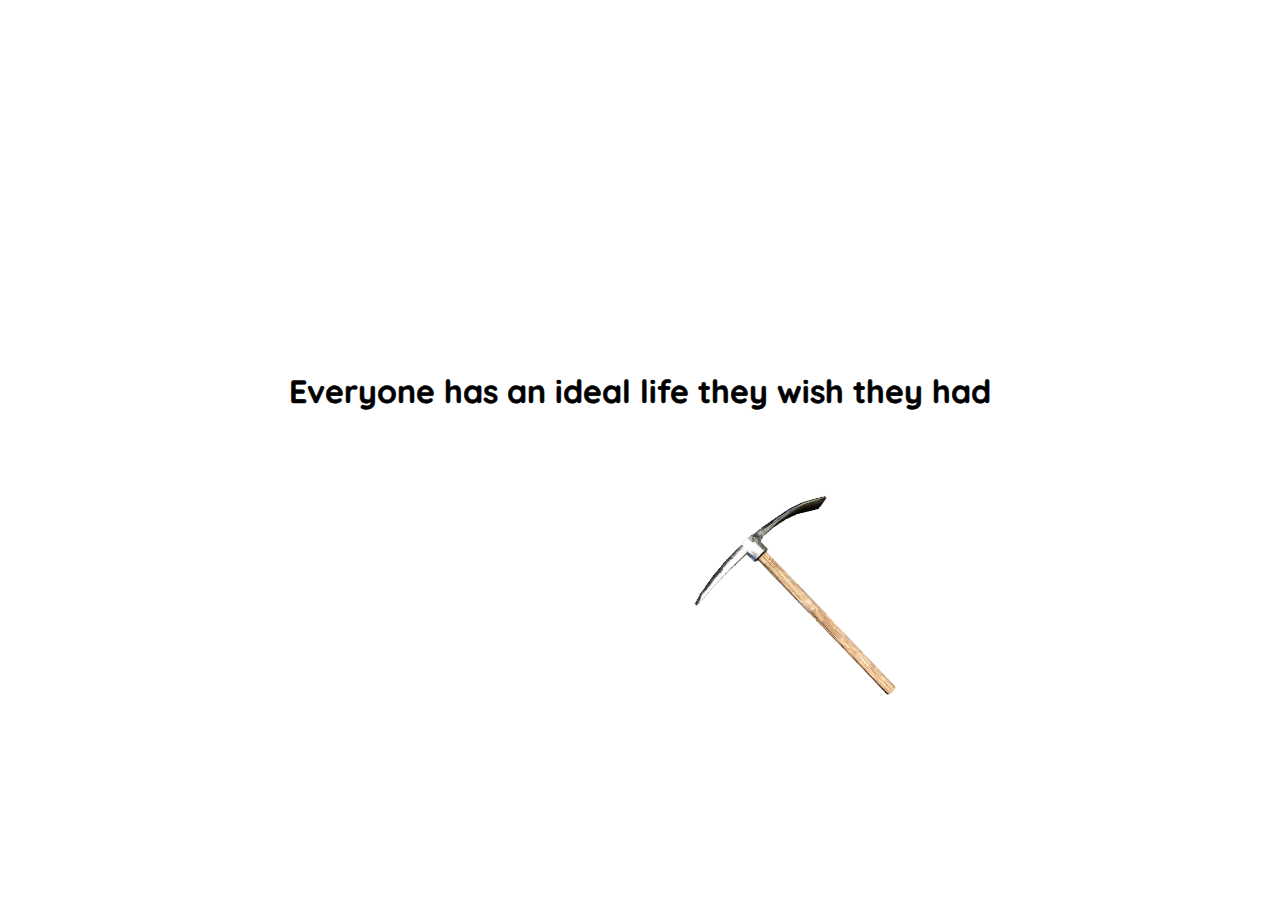
==== index.html @ 961ea8dd "adding..." ====
<!DOCTYPE html>
<html>
<head>

	<meta charset="utf-8">
	<meta name="viewport" content="width=device-width, initial-scale=1">

	<title>Portfolio</title>

	<script src="https://code.jquery.com/jquery-3.6.0.min.js" integrity="sha256-/xUj+3OJU5yExlq6GSYGSHk7tPXikynS7ogEvDej/m4=" crossorigin="anonymous"></script>

	<link rel="stylesheet" type="text/css" href="style/style.css">

	<link href="https://fonts.googleapis.com/css?family=Quicksand" rel="stylesheet">
</head>
<body class="p1">
    <div>

    	<audio id="break1" src="style/Audio/break.mp3" controls></audio>
<div class='textfl'>
		<h1 class="text">Everyone has an ideal life they wish they had</h1>
</div>
        <img class="pick pick1" src="style/Images/pick.png">
        
        
    </div>
</body>
<script src="java/java.js"></script>
</html>
---- style/style.css ----
.p1 {
  background: url(images/Wall.jpg) no-repeat center center fixed; 
  -webkit-background-size: cover;
  -moz-background-size: cover;
  -o-background-size: cover;
  background-size: cover;
}

.text {
    color:black;
	-webkit-text-stroke: 0.5px black;
	font-family:Quicksand;
}
.textfl{
    height: 100%;
  padding: 38vh 0;
  text-align: center;
}
.pick {
	height:200px;
    position:absolute;
    right:30%;
    top:55%;
    cursor:pointer;
}
#m{
    cursor:pointer;
}

@keyframes swing {
    0% { transform:  rotate(0deg);}
    20% { transform:  rotate(30deg);}
    40% { transform:  rotate(-20deg);}
    100% { transform:  rotate(0deg);}
}
audio{
	display: none;
}

.sky { 
  background: url(images/sky.jpeg) no-repeat center center fixed; 
  -webkit-background-size: cover;
  -moz-background-size: cover;
  -o-background-size: cover;
  background-size: cover;
}
.name {
    display: block;
    margin-left: auto;
    margin-right: auto;
    width: 80%;
}

.clouds img{
    width:100px;
}
.clouds{
    width:100%;
    position:relative;
}
.c1{
    animation:cloud 7s backwards infinite;
}
.c2{
    animation:cloud2 7s backwards infinite;
}
@keyframes cloud{
    0%{
        transform:translateX(-20vh);
        opacity:0;
    }
    50%{
        opacity:1;
    }
    70%{
        opacity:1;
    }
    100%{
    transform:translateX(170vh);
        opacity:0;
    }
}
@keyframes cloud2{
    0%{
        transform:translateX(170vh);
        opacity:0;
    }
    50%{
        opacity:1;
    }
    70%{
        opacity:1;
    }
    100%{
    transform:translateX(0vh);
        opacity:0;
    }
}
#cl1 img:nth-child(1){
    animation-delay:1s;
}
#cl1 img:nth-child(2){
    animation-delay:6s;
}
#cl2 img:nth-child(1){
    animation-delay:4.5s;
}
#cl2 img:nth-child(2){
    animation-delay:3s;
}

 p,h1, h2, h3{
    font-family: Quicksand;
}
.h1{
    margin-left:5%;
    color:black;
    -webkit-text-stroke: 0.7px black;
    animation:wiggle 20s infinite;
    text-align:center;
        font-size:35px;
      font-weight: bold;
}

@keyframes wiggle {
    12% { transform:  translate(200px,-30px) rotate(5deg);}
    36% { transform:  translate(-200px, 0px) rotate(-5deg);}
    60% { transform:  translate(200px, 20px) rotate(5deg);}
    84% { transform:  translate(-200px, -10px) rotate(-5deg);}
    100% { transform:  translate(0px, 0px) rotate(0deg);}
}

.flex{
    display:flex;
    position: relative;
    transform: translateY(150px);
    opacity: 0;
    transition: all 2s ease;
}

.flex.active{
    transform: translateY(0px);
    opacity: 1;
    
}

.texts, p{
    text-align:center;
}

.year{
    width:20%;
    display:flex;
    flex-direction:column;
    justify-content:space-around;
    align-items:center;
    
}

.texts{
    width:50%;
}
.content{
    width:30%;
    display:flex;
    flex-direction:column;
    justify-content:space-around;
    align-items:center;   
}
.content img{
    width: 90%;
}
#r{
    margin-bottom: 15px;
}
#w{
    margin-top: 15px;
}
.font{
    padding:5%;
    padding-top:2%;
    font-size:25px;
}

.plane{
    width:100px;
    position:absolute;
    animation:fly-r 10s infinite;
}

@keyframes fly-r{
    0%{
    transform:translateX(-1000vh);
    }
    40%{
    transform:translate(-20vh, 15vh);
    }
    70%{
    transform:translate(200vh, -15vh);
    }
    100%{
    transform:translateX(1000vh);
    }
}

.jet{
    width:100px;
    position:absolute;
    animation:fly-l 5s infinite;
}

@keyframes fly-l{
    0%{
    transform:translateX(1000vh);
    }
    40%{
    transform:translate(200vh, -15vh);
    }
    70%{
    transform:translate(-20vh, 15vh);
    }
    100%{
    transform:translateX(-1000vh);
    }
}

.eagle{
    width:100px;
    position:absolute;
    animation:fly-loop 15s infinite;
}

@keyframes fly-loop{
    0%{
    transform:translateX(-30vh);
    }
    
    100%{
    transform:translateX(250vh);
    }
}

.rocket{
    width:100px;
    position:absolute;
    animation:fly-up 13s infinite;
}

@keyframes fly-up{
    0%{
    transform:translate(-30vh,50vh);
    }
    
    100%{
    transform:translate(200vh,-380vh);
    }
}
#img img{
    align-items:center;   
    margin:10px;
    width: 30%;
}
.img{
    display:flex;
    justify-content:space-around;

}

.imgs{
    display:flex;
    justify-content:space-around;
    height: 500px;
}


hr{
    height:5px;
    border-width:0;
    color:black;
    background-color:black;
}

.con{
    width:20px;
    height:20px;
    margin-top: 5px;
    margin-right:10px;
}
.cont{
    width:150px;
    height:20px;
    margin-top: 20px;
    margin-right:10px;
}
.flexc{
    display:flex;
    justify-content:space-around;
        align-items:center;   
    text-align:center;
}

#img img, .content img{
    border: black 5px solid;
}
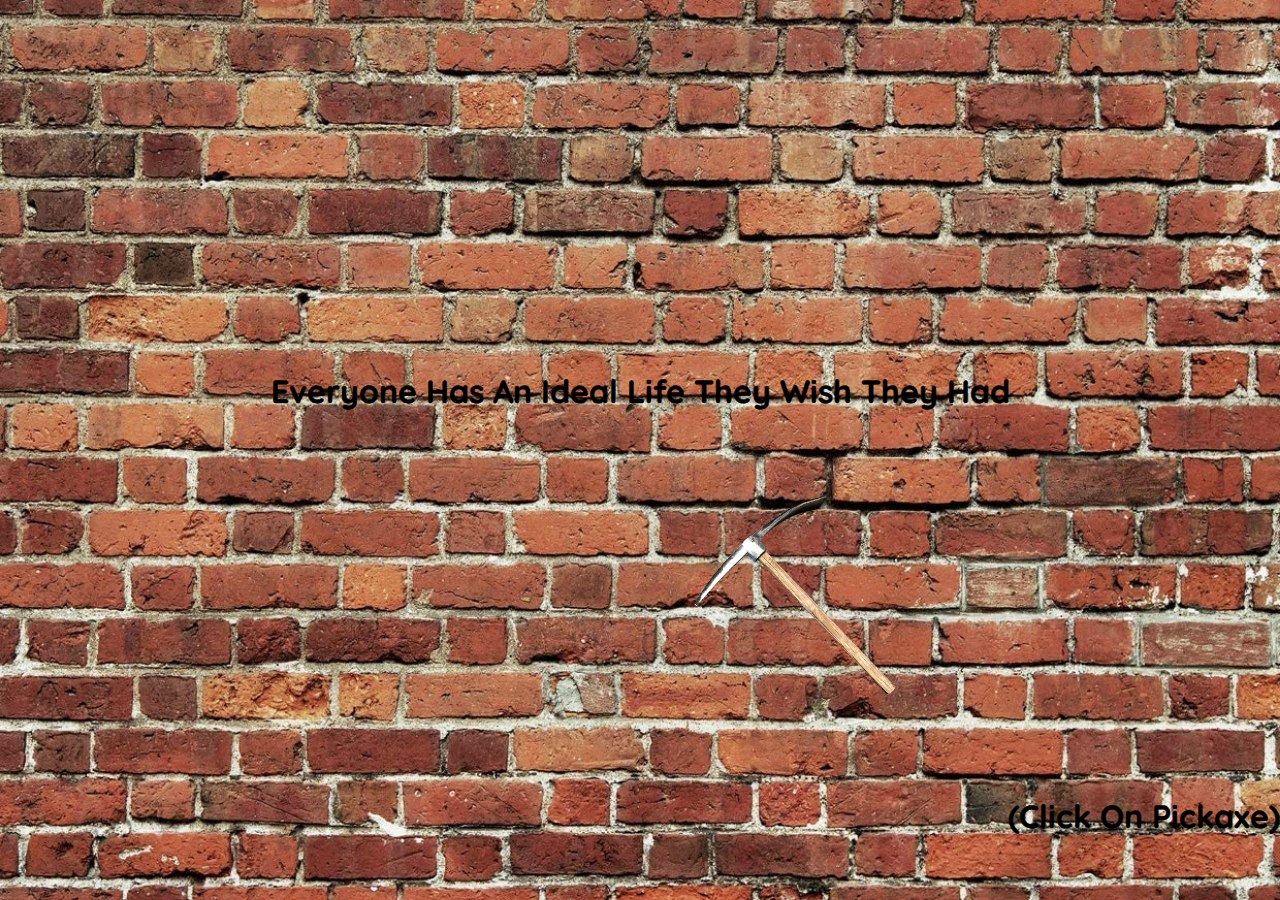
==== commit f4530a8c: "Finale" ====
--- a/index.html
+++ b/index.html
@@ -18,12 +18,13 @@
 
     	<audio id="break1" src="style/Audio/break.mp3" controls></audio>
 <div class='textfl'>
-		<h1 class="text">Everyone has an ideal life they wish they had</h1>
+		<h1 class="text">Everyone Has An Ideal Life They Wish They Had</h1>
 </div>
         <img class="pick pick1" src="style/Images/pick.png">
         
         
     </div>
+    	<h1 class= "hint">(Click On Pickaxe)</h1>
 </body>
 <script src="java/java.js"></script>
 </html>
--- a/style/style.css
+++ b/style/style.css
@@ -1,6 +1,10 @@
 
 .p1 {
-  background: url(images/Wall.jpg) no-repeat center center fixed; 
+    background-image: url('Images/Wall.jpg');
+    background-repeat: no-repeat; 
+    background-position: center;
+    background-origin: center;
+    background-attachment: fixed;
   -webkit-background-size: cover;
   -moz-background-size: cover;
   -o-background-size: cover;
@@ -39,7 +43,11 @@
 }
 
 .sky { 
-  background: url(images/sky.jpeg) no-repeat center center fixed; 
+  background-image: url('Images/sky.jpeg');
+    background-repeat: no-repeat; 
+    background-position: center;
+    background-origin: center;
+    background-attachment: fixed; 
   -webkit-background-size: cover;
   -moz-background-size: cover;
   -o-background-size: cover;
@@ -172,10 +180,10 @@
     width: 90%;
 }
 #r{
-    margin-bottom: 15px;
+    margin-top: 10px;
 }
 #w{
-    margin-top: 15px;
+    margin-bottom: 10px;
 }
 .font{
     padding:5%;
@@ -303,3 +311,11 @@
 #img img, .content img{
     border: black 5px solid;
 }
+
+.hint {
+    position:absolute;
+    right:0%;
+    color:black;
+    -webkit-text-stroke: 0.5px black;
+    font-family:Quicksand;
+}